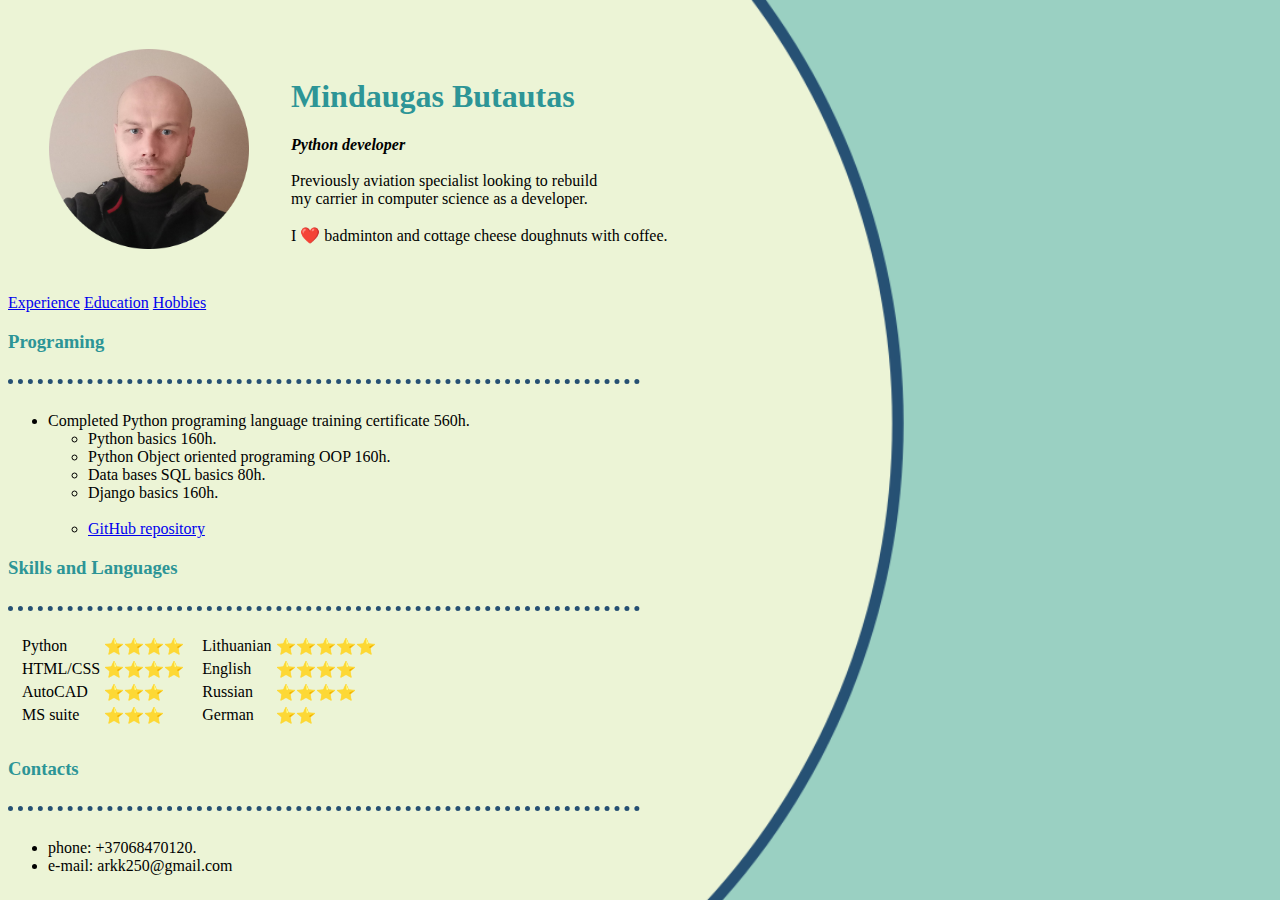
==== index.html @ f0123886 "Added background image, favicon.ico" ====
<!DOCTYPE html>
<html lang="en">
<head>
    <meta charset="UTF-8">
    <meta name="description" content="Personal site for potential employers">
    <meta name="keywords" content="personal site, CV, Web developer">
    <meta name="author" content="Mindaugas Butautas">
    <meta name="viewport" content="width=device-width, initial-scale=1.0, user-scalable=no">
    <link rel="stylesheet" href="css\styles.css">
    <link rel="icon" href="favicon.ico">
    <title>Mindaugas personal website</title>
</head>


<body>
<table cellspacing="40">
    <tr>
        <td><img src="images\4cv circle.png" height="200" width="200" alt="Mindaugas profile picture"></td>
        <td><h1> Mindaugas Butautas</h1>
            <em><strong>Python developer</strong></em> <br> <br>

            Previously aviation specialist looking to rebuild <br>my carrier in computer science as a developer.<br><br>
            I ❤️ badminton and cottage cheese doughnuts with coffee.<br>
        </td>
    </tr>
</table>

<a href="experience.html">Experience</a>
<a href="education.html">Education</a>
<a href="hobbies.html">Hobbies</a>
<br>

<h3>Programing</h3>
<hr>

<ul>
    <li>Completed Python programing language training certificate 560h.</li>
    <ul>
        <li>Python basics 160h.</li>
        <li>Python Object oriented programing OOP 160h.</li>
        <li>Data bases SQL basics 80h.</li>
        <li>Django basics 160h.</li>
        <br>
        <li><a href="https://github.com/Minbu5?tab=repositories">GitHub repository</a></li>
    </ul>
</ul>


<h3>Skills and Languages</h3>
<hr>
<table cellspacing="10">
    <td>
        <table>
            <tr>
                <td>Python</td>
                <td>⭐⭐⭐⭐</td>
            </tr>
            <tr>
                <td>HTML/CSS</td>
                <td>⭐⭐⭐⭐</td>
            </tr>
            <tr>
                <td>AutoCAD</td>
                <td>⭐⭐⭐</td>
            </tr>
            <tr>
                <td>MS suite</td>
                <td>⭐⭐⭐</td>
            </tr>
        </table>
    </td>
    <td>
        <table>
            <tr>
                <td>Lithuanian</td>
                <td>⭐⭐⭐⭐⭐</td>
            </tr>
            <tr>
                <td>English</td>
                <td>⭐⭐⭐⭐</td>
            </tr>
            <tr>
                <td>Russian</td>
                <td>⭐⭐⭐⭐</td>
            </tr>
            <tr>
                <td>German</td>
                <td>⭐⭐</td>
            </tr>
        </table>

    </td>

</table>

<h3>Contacts</h3>
<hr>
<ul>
    <li>phone: +37068470120.</li>
    <li>e-mail: arkk250@gmail.com</li>
</ul>

</body>
</html>
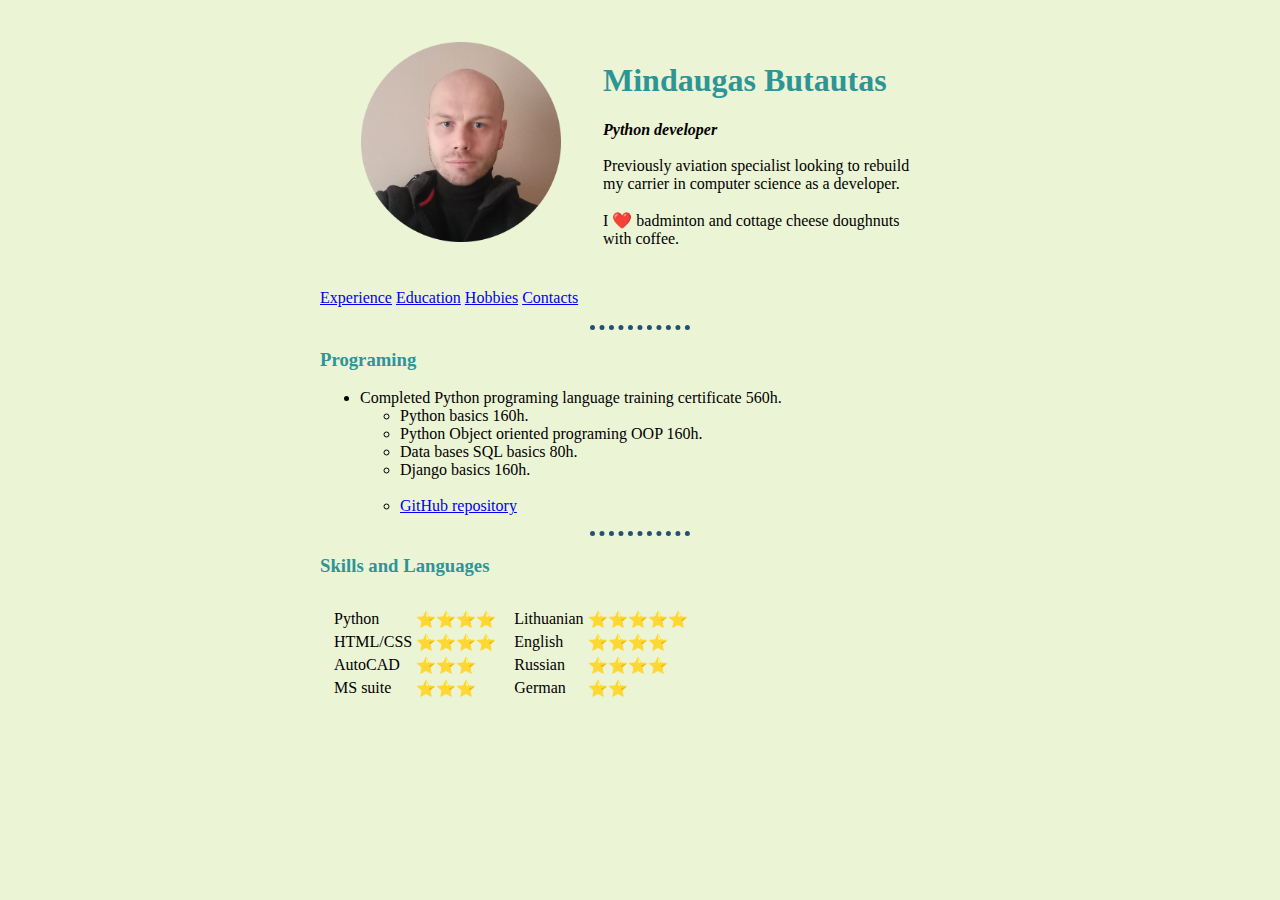
==== commit 19a5206d: "Deleted background image, moved most content into center" ====
--- a/index.html
+++ b/index.html
@@ -7,13 +7,13 @@
     <meta name="author" content="Mindaugas Butautas">
     <meta name="viewport" content="width=device-width, initial-scale=1.0, user-scalable=no">
     <link rel="stylesheet" href="css\styles.css">
-    <link rel="icon" href="favicon.ico">
+    <link rel="icon" href="images\favicon.ico">
     <title>Mindaugas personal website</title>
 </head>
 
-
 <body>
-<table cellspacing="40">
+<div>
+    <table cellspacing="40">
     <tr>
         <td><img src="images\4cv circle.png" height="200" width="200" alt="Mindaugas profile picture"></td>
         <td><h1> Mindaugas Butautas</h1>
@@ -25,13 +25,19 @@
     </tr>
 </table>
 
-<a href="experience.html">Experience</a>
-<a href="education.html">Education</a>
-<a href="hobbies.html">Hobbies</a>
+</div>
+<div>
+    <a href="experience.html">Experience</a>
+    <a href="education.html">Education</a>
+    <a href="hobbies.html">Hobbies</a>
+    <a href="contacts.html">Contacts</a>
+
+</div>
+
 <br>
+<hr>
 
 <h3>Programing</h3>
-<hr>
 
 <ul>
     <li>Completed Python programing language training certificate 560h.</li>
@@ -44,10 +50,10 @@
         <li><a href="https://github.com/Minbu5?tab=repositories">GitHub repository</a></li>
     </ul>
 </ul>
-
+<hr>
 
 <h3>Skills and Languages</h3>
-<hr>
+
 <table cellspacing="10">
     <td>
         <table>
@@ -93,12 +99,6 @@
 
 </table>
 
-<h3>Contacts</h3>
-<hr>
-<ul>
-    <li>phone: +37068470120.</li>
-    <li>e-mail: arkk250@gmail.com</li>
-</ul>
 
 </body>
 </html>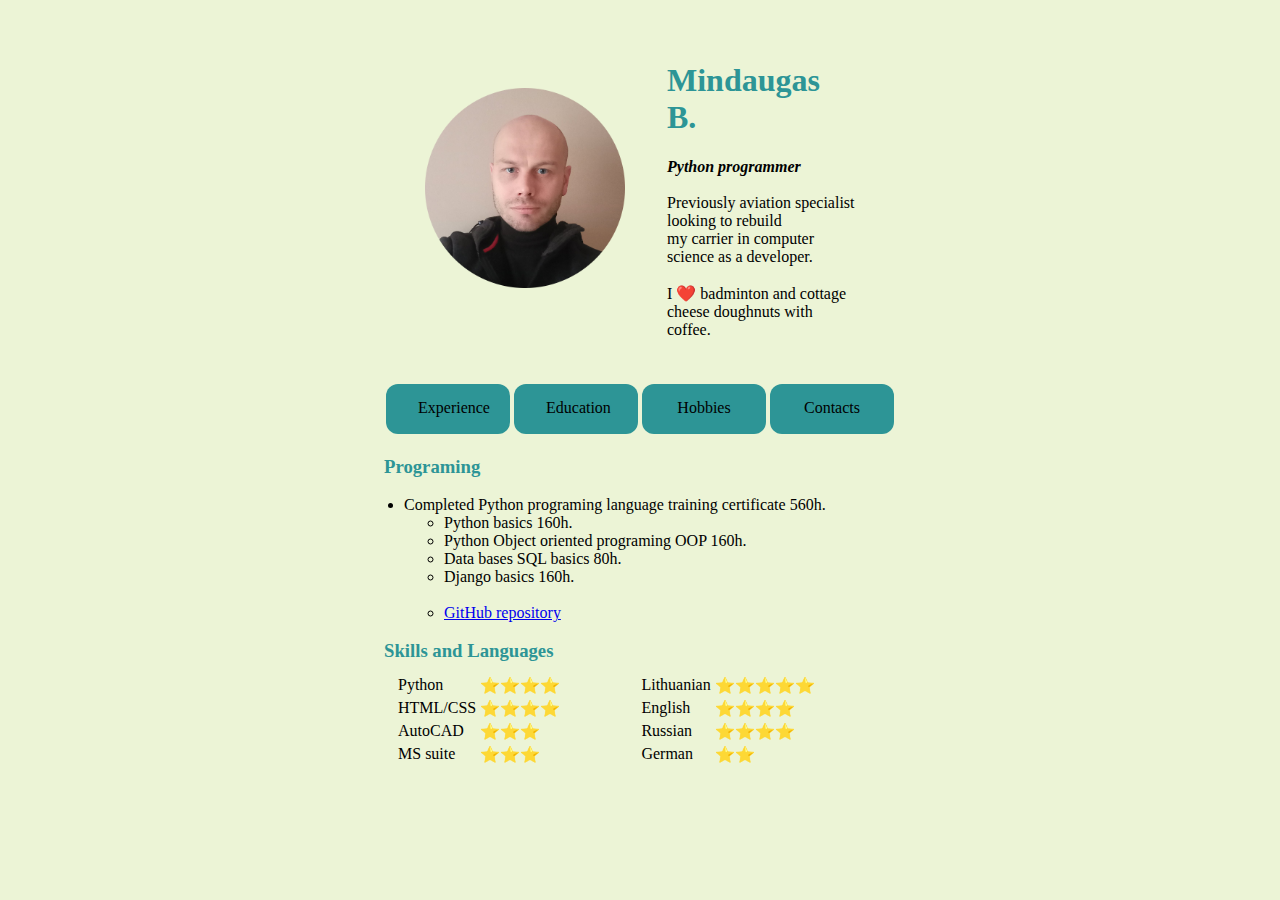
==== commit daf70f30: "Aded rounded buttons. Content centered." ====
--- a/index.html
+++ b/index.html
@@ -2,22 +2,20 @@
 <html lang="en">
 <head>
     <meta charset="UTF-8">
-    <meta name="description" content="Personal site for potential employers">
-    <meta name="keywords" content="personal site, CV, Web developer">
-    <meta name="author" content="Mindaugas Butautas">
-    <meta name="viewport" content="width=device-width, initial-scale=1.0, user-scalable=no">
+    <meta name="keywords" content="personal site">
+    <meta name="author" content="Mindaugas B">
+    <meta name="viewport" content="width=device-width, initial-scale=1.0">
     <link rel="stylesheet" href="css\styles.css">
     <link rel="icon" href="images\favicon.ico">
     <title>Mindaugas personal website</title>
 </head>
 
 <body>
-<div>
-    <table cellspacing="40">
+    <table class="center" cellspacing="40">
     <tr>
         <td><img src="images\4cv circle.png" height="200" width="200" alt="Mindaugas profile picture"></td>
-        <td><h1> Mindaugas Butautas</h1>
-            <em><strong>Python developer</strong></em> <br> <br>
+        <td><h1> Mindaugas B.</h1>
+            <em><strong>Python programmer</strong></em> <br> <br>
 
             Previously aviation specialist looking to rebuild <br>my carrier in computer science as a developer.<br><br>
             I ❤️ badminton and cottage cheese doughnuts with coffee.<br>
@@ -25,21 +23,19 @@
     </tr>
 </table>
 
-</div>
 <div>
-    <a href="experience.html">Experience</a>
-    <a href="education.html">Education</a>
-    <a href="hobbies.html">Hobbies</a>
-    <a href="contacts.html">Contacts</a>
-
+    <a href="experience.html" class="button">Experience</a>
+    <a href="education.html" class="button">Education</a>
+    <a href="hobbies.html" class="button">Hobbies</a>
+    <a href="contacts.html" class="button">Contacts</a>
 </div>
 
 <br>
-<hr>
 
-<h3>Programing</h3>
+<h3 class="center">Programing</h3>
+<br>
 
-<ul>
+<ul class="center">
     <li>Completed Python programing language training certificate 560h.</li>
     <ul>
         <li>Python basics 160h.</li>
@@ -50,11 +46,10 @@
         <li><a href="https://github.com/Minbu5?tab=repositories">GitHub repository</a></li>
     </ul>
 </ul>
-<hr>
+<br>
+<h3 class="center">Skills and Languages</h3>
 
-<h3>Skills and Languages</h3>
-
-<table cellspacing="10">
+<table class="center" cellspacing="10">
     <td>
         <table>
             <tr>
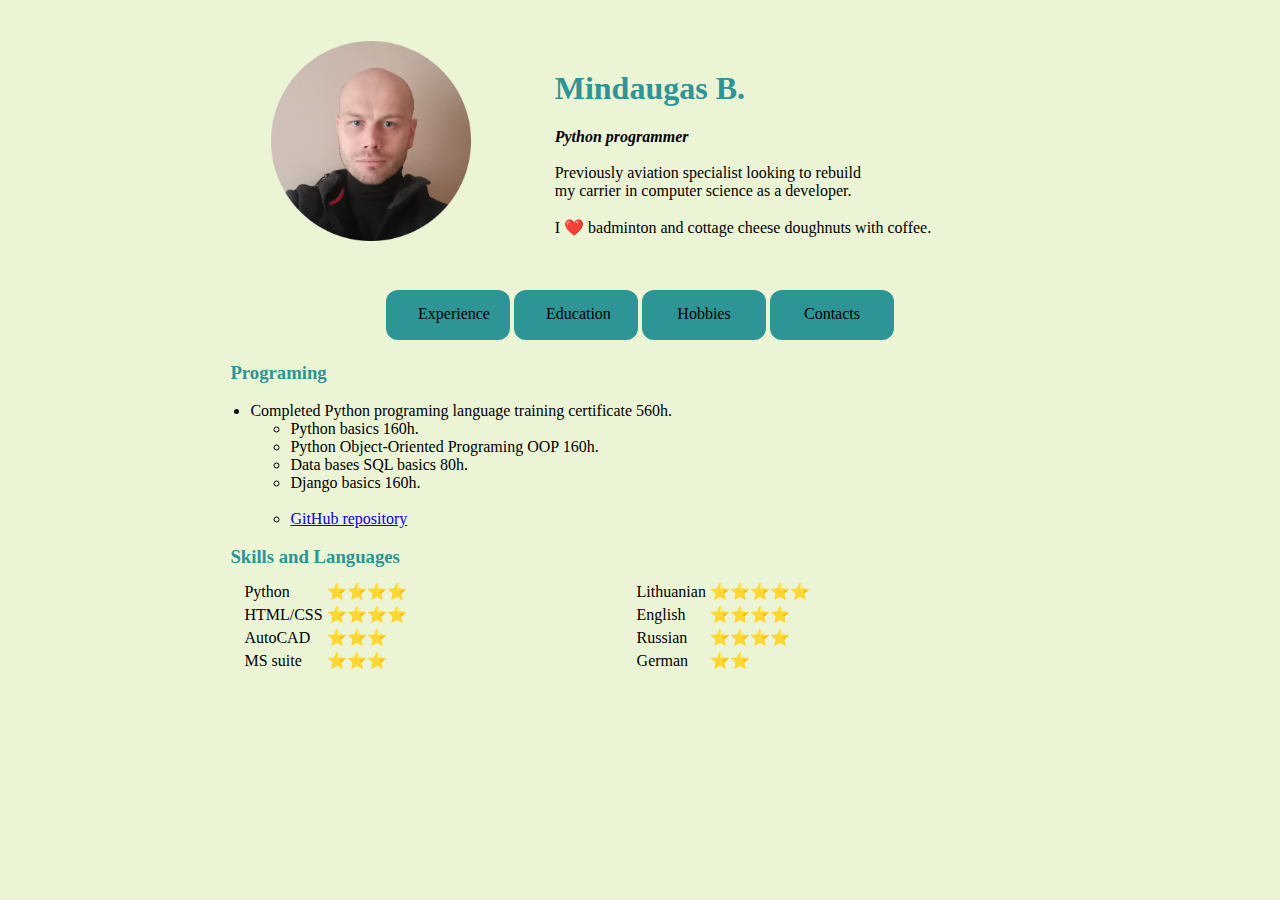
==== commit 85fa1c46: "Some content adjustement, favicon.ico change." ====
--- a/index.html
+++ b/index.html
@@ -23,7 +23,7 @@
     </tr>
 </table>
 
-<div>
+<div class="center">
     <a href="experience.html" class="button">Experience</a>
     <a href="education.html" class="button">Education</a>
     <a href="hobbies.html" class="button">Hobbies</a>
@@ -39,7 +39,7 @@
     <li>Completed Python programing language training certificate 560h.</li>
     <ul>
         <li>Python basics 160h.</li>
-        <li>Python Object oriented programing OOP 160h.</li>
+        <li>Python Object-Oriented Programing OOP 160h.</li>
         <li>Data bases SQL basics 80h.</li>
         <li>Django basics 160h.</li>
         <br>
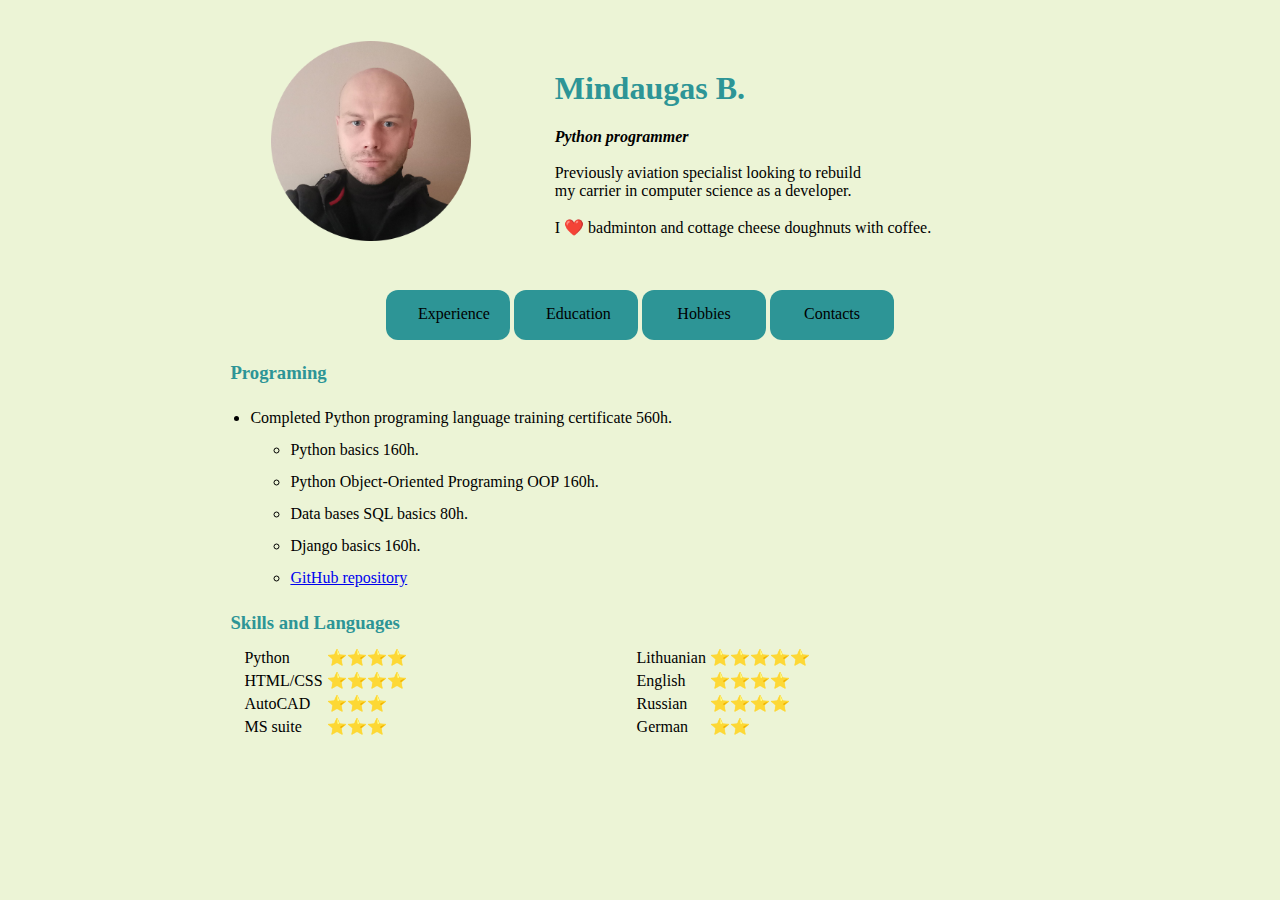
==== commit 84b65693: "Ul double line to styles." ====
--- a/index.html
+++ b/index.html
@@ -7,7 +7,7 @@
     <meta name="viewport" content="width=device-width, initial-scale=1.0">
     <link rel="stylesheet" href="css\styles.css">
     <link rel="icon" href="images\favicon.ico">
-    <title>Mindaugas personal website</title>
+    <title>Mindaugas B</title>
 </head>
 
 <body>
@@ -42,7 +42,6 @@
         <li>Python Object-Oriented Programing OOP 160h.</li>
         <li>Data bases SQL basics 80h.</li>
         <li>Django basics 160h.</li>
-        <br>
         <li><a href="https://github.com/Minbu5?tab=repositories">GitHub repository</a></li>
     </ul>
 </ul>
